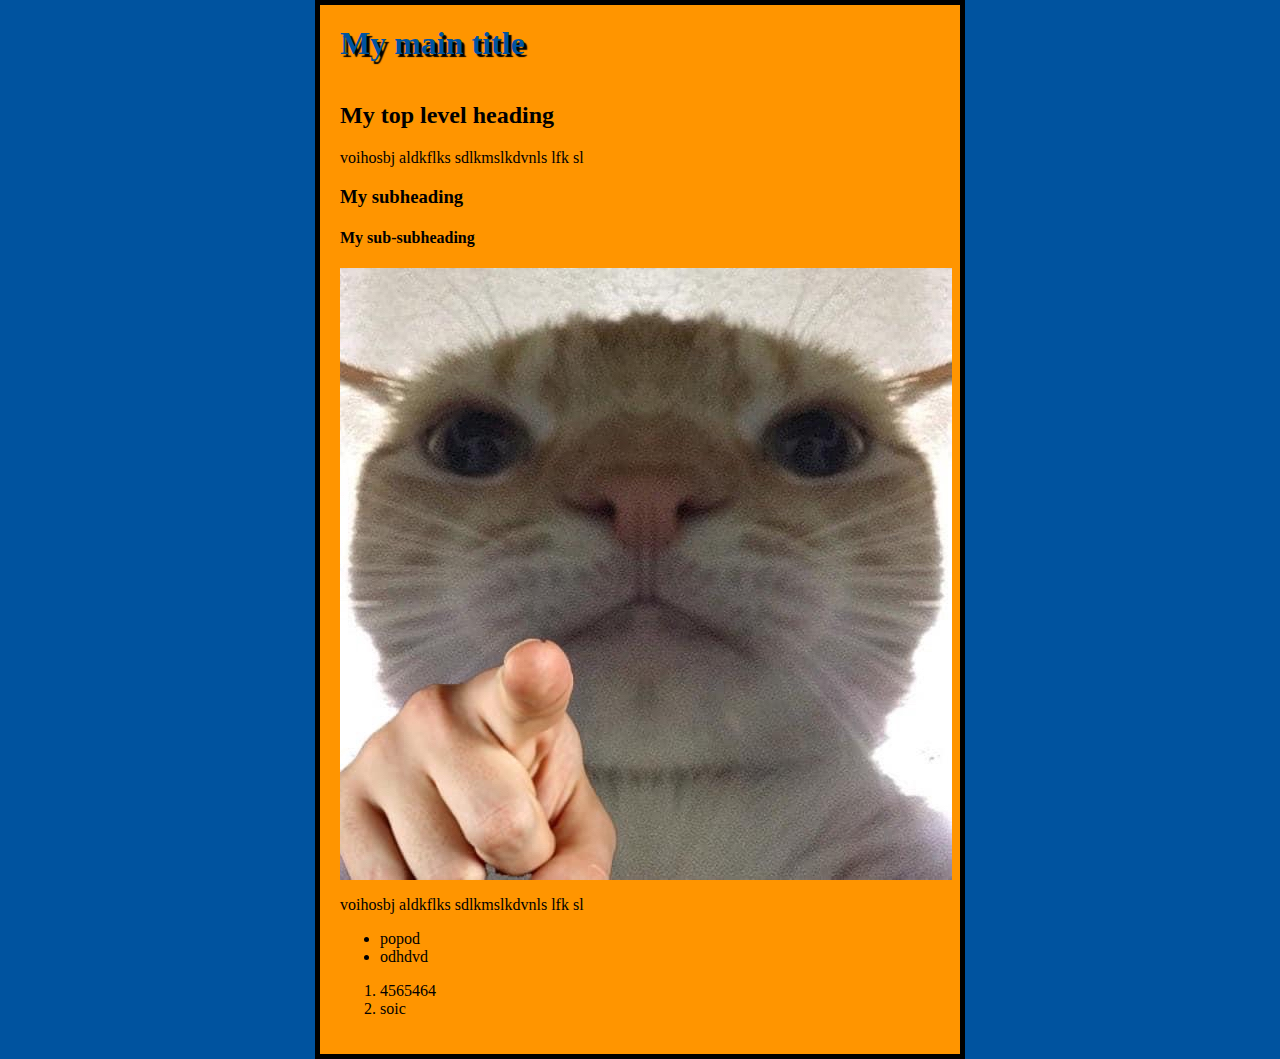
==== index.html @ 90cc64f9 "Initial commit" ====
<!DOCTYPE html>
<html>
  <head>
    <meta charset="utf-8" />
    <title>My test page</title>
    <link href="styles/style.css" rel="stylesheet" type="text/css" />
  </head>
  <body>
    <h1>My main title </h1>
    <h2>My top level heading</h2>
    <p>voihosbj aldkflks sdlkmslkdvnls lfk sl</p>
    <h3>My subheading</h3>
    <h4>My sub-subheading</h4>
    <img src="images/fig1.jpg" alt="My test image" />
    <p>voihosbj aldkflks sdlkmslkdvnls lfk sl</p>


    <ul>
        <li> popod</li>
        <li> odhdvd </li>
    </ul>

    <ol> 
        <li> 4565464</li>
        <li> soic   </li>
    </ol>
  </body>
</html>
---- styles/style.css ----
html {
    background-color: #00539f;
  }

body {
    width: 600px;
    margin: 0 auto;
    background-color: #ff9500;
    padding: 0 20px 20px 20px;
    border: 5px solid black;
  }

h1 {
    margin: 0;
    padding: 20px 0;
    color: #00539f;
    text-shadow: 3px 3px 1px black;
  }

img {
    display: block;
    margin: 0 auto;
  }
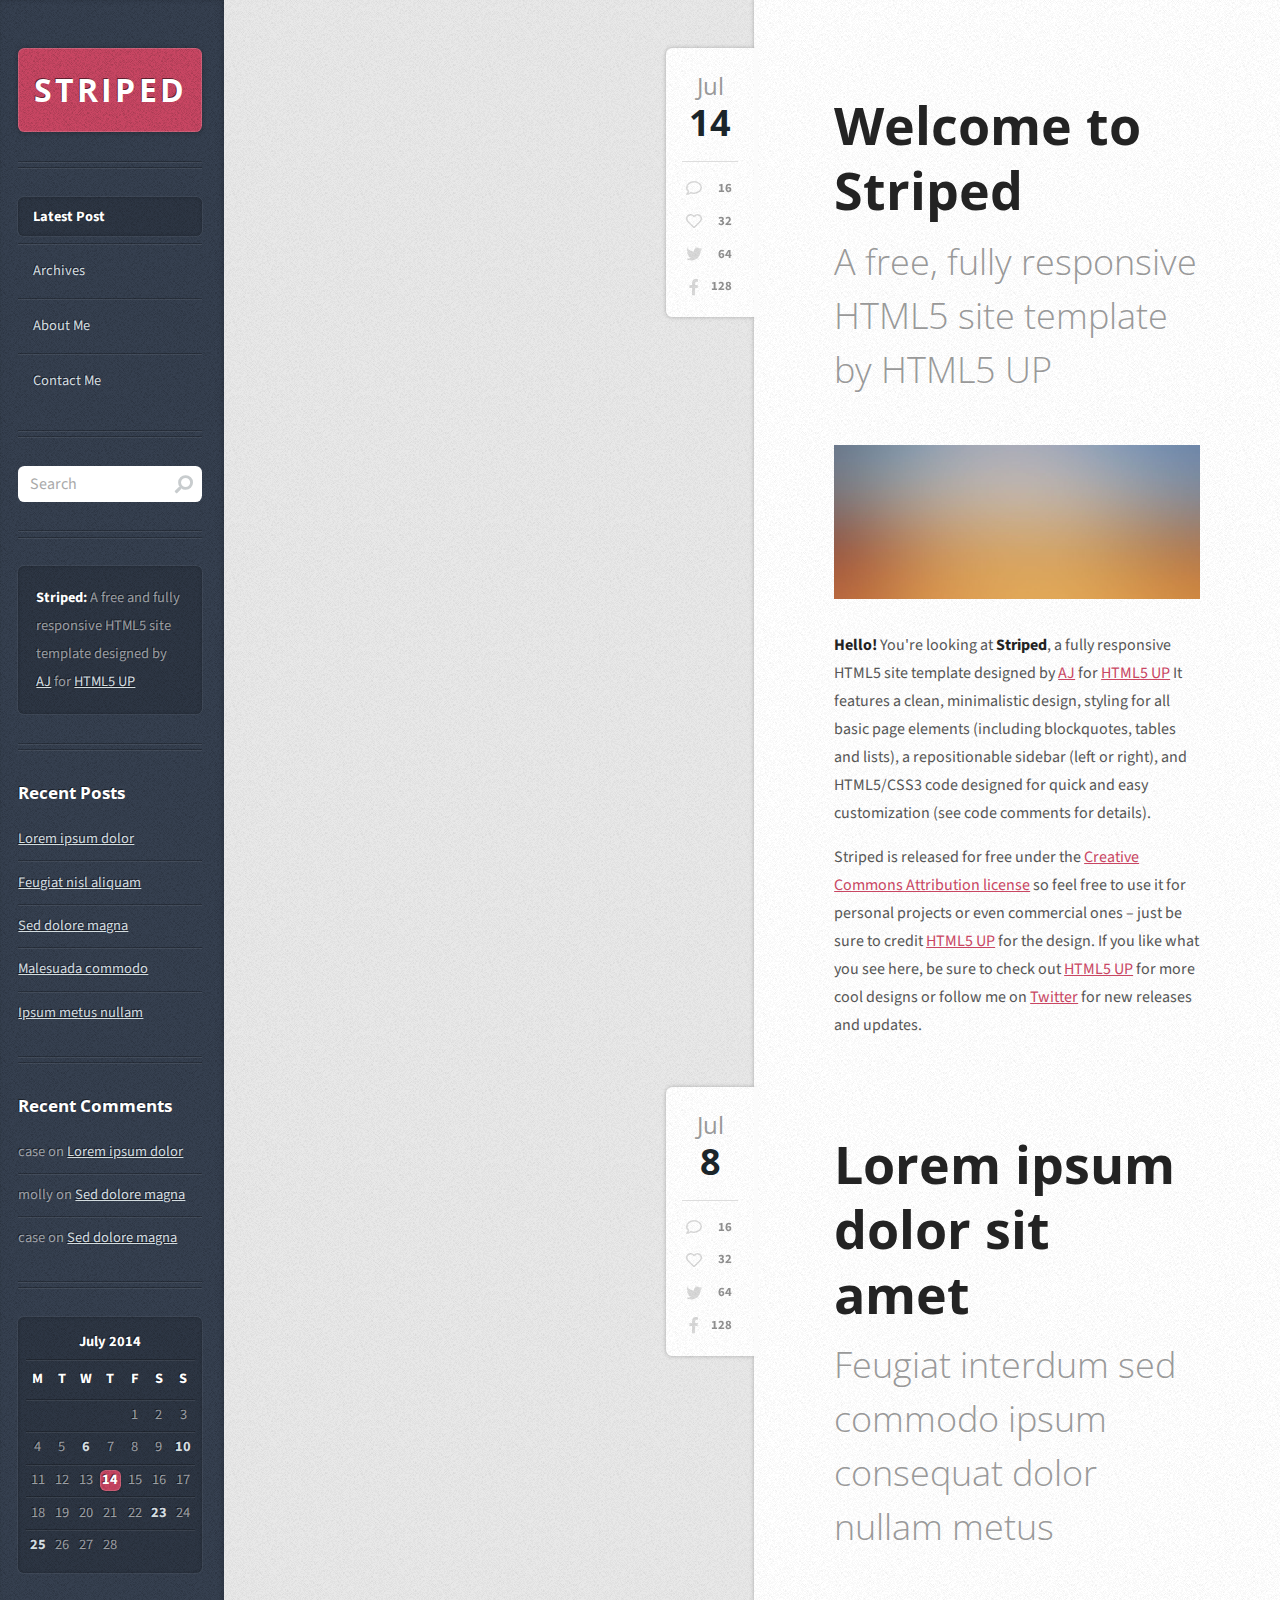
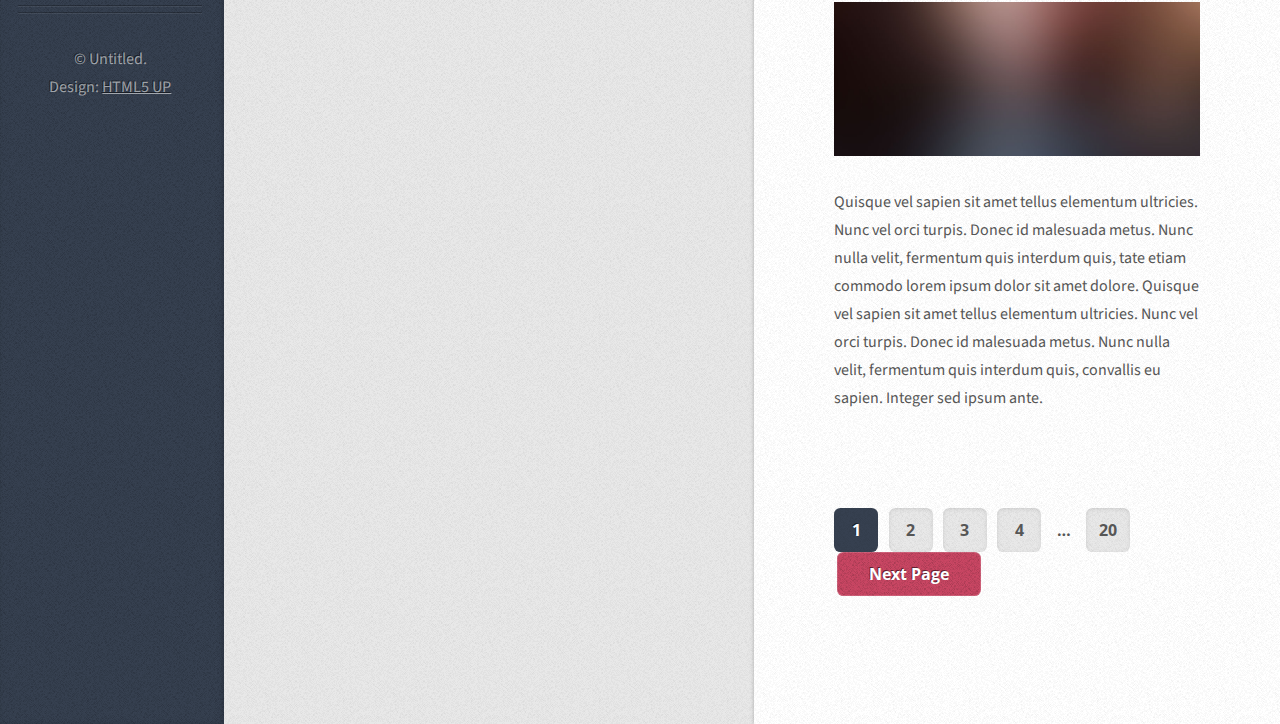
==== commit 58302f42: "123" ====
--- a/index.html
+++ b/index.html
@@ -1,28 +1,249 @@
-<!DOCTYPE html>
+<!DOCTYPE HTML>
+<!--
+	Striped by HTML5 UP
+	html5up.net | @ajlkn
+	Free for personal and commercial use under the CCA 3.0 license (html5up.net/license)
+-->
 <html>
-  <head>
-    <meta charset="utf-8" />
-    <title>My test page</title>
-    <link href="styles/style.css" rel="stylesheet" type="text/css" />
-  </head>
-  <body>
-    <h1>My main title </h1>
-    <h2>My top level heading</h2>
-    <p>voihosbj aldkflks sdlkmslkdvnls lfk sl</p>
-    <h3>My subheading</h3>
-    <h4>My sub-subheading</h4>
-    <img src="images/fig1.jpg" alt="My test image" />
-    <p>voihosbj aldkflks sdlkmslkdvnls lfk sl</p>
-
-
-    <ul>
-        <li> popod</li>
-        <li> odhdvd </li>
-    </ul>
-
-    <ol> 
-        <li> 4565464</li>
-        <li> soic   </li>
-    </ol>
-  </body>
+	<head>
+		<title>Striped by HTML5 UP</title>
+		<meta charset="utf-8" />
+		<meta name="viewport" content="width=device-width, initial-scale=1, user-scalable=no" />
+		<link rel="stylesheet" href="assets/css/main.css" />
+	</head>
+	<body class="is-preload">
+	<iframe
+	src="https://www.chatbase.co/chatbot-iframe/ddWX5E1B7Bw3BCQVhC5U-"
+	width="100%"
+	style="height: 100%; min-height: 700px"
+	frameborder="0"
+	></iframe>
+
+
+
+		<!-- Content -->
+			<div id="content">
+				<div class="inner">
+
+					<!-- Post -->
+						<article class="box post post-excerpt">
+							<header>
+								<!--
+									Note: Titles and subtitles will wrap automatically when necessary, so don't worry
+									if they get too long. You can also remove the <p> entirely if you don't
+									need a subtitle.
+								-->
+								<h2><a href="#">Welcome to Striped</a></h2>
+								<p>A free, fully responsive HTML5 site template by HTML5 UP</p>
+							</header>
+							<div class="info">
+								<!--
+									Note: The date should be formatted exactly as it's shown below. In particular, the
+									"least significant" characters of the month should be encapsulated in a <span>
+									element to denote what gets dropped in 1200px mode (eg. the "uary" in "January").
+									Oh, and if you don't need a date for a particular page or post you can simply delete
+									the entire "date" element.
+
+								-->
+								<span class="date"><span class="month">Jul<span>y</span></span> <span class="day">14</span><span class="year">, 2014</span></span>
+								<!--
+									Note: You can change the number of list items in "stats" to whatever you want.
+								-->
+								<ul class="stats">
+									<li><a href="#" class="icon fa-comment">16</a></li>
+									<li><a href="#" class="icon fa-heart">32</a></li>
+									<li><a href="#" class="icon brands fa-twitter">64</a></li>
+									<li><a href="#" class="icon brands fa-facebook-f">128</a></li>
+								</ul>
+							</div>
+							<a href="#" class="image featured"><img src="images/pic01.jpg" alt="" /></a>
+							<p>
+								<strong>Hello!</strong> You're looking at <strong>Striped</strong>, a fully responsive HTML5 site template designed by <a href="http://twitter.com/ajlkn">AJ</a>
+								for <a href="http://html5up.net">HTML5 UP</a> It features a clean, minimalistic design, styling for all basic page elements (including blockquotes, tables and lists), a
+								repositionable sidebar (left or right), and HTML5/CSS3 code designed for quick and easy customization (see code comments for details).
+							</p>
+							<p>
+								Striped is released for free under the <a href="http://html5up.net/license">Creative Commons Attribution license</a> so feel free to use it for personal projects
+								or even commercial ones &ndash; just be sure to credit <a href="http://html5up.net">HTML5 UP</a> for the design. If you like what you see here, be sure to check out
+								<a href="http://html5up.net">HTML5 UP</a> for more cool designs or follow me on <a href="http://twitter.com/ajlkn">Twitter</a> for new releases and updates.
+							</p>
+						</article>
+
+					<!-- Post -->
+						<article class="box post post-excerpt">
+							<header>
+								<h2><a href="#">Lorem ipsum dolor sit amet</a></h2>
+								<p>Feugiat interdum sed commodo ipsum consequat dolor nullam metus</p>
+							</header>
+							<div class="info">
+								<span class="date"><span class="month">Jul<span>y</span></span> <span class="day">8</span><span class="year">, 2014</span></span>
+								<ul class="stats">
+									<li><a href="#" class="icon fa-comment">16</a></li>
+									<li><a href="#" class="icon fa-heart">32</a></li>
+									<li><a href="#" class="icon brands fa-twitter">64</a></li>
+									<li><a href="#" class="icon brands fa-facebook-f">128</a></li>
+								</ul>
+							</div>
+							<a href="#" class="image featured"><img src="images/pic02.jpg" alt="" /></a>
+							<p>
+								Quisque vel sapien sit amet tellus elementum ultricies. Nunc vel orci turpis. Donec id malesuada metus.
+								Nunc nulla velit, fermentum quis interdum quis, tate etiam commodo lorem ipsum dolor sit amet dolore.
+								Quisque vel sapien sit amet tellus elementum ultricies. Nunc vel orci turpis. Donec id malesuada metus.
+								Nunc nulla velit, fermentum quis interdum quis, convallis eu sapien. Integer sed ipsum ante.
+							</p>
+						</article>
+
+					<!-- Pagination -->
+						<div class="pagination">
+							<!--<a href="#" class="button previous">Previous Page</a>-->
+							<div class="pages">
+								<a href="#" class="active">1</a>
+								<a href="#">2</a>
+								<a href="#">3</a>
+								<a href="#">4</a>
+								<span>&hellip;</span>
+								<a href="#">20</a>
+							</div>
+							<a href="#" class="button next">Next Page</a>
+						</div>
+
+				</div>
+			</div>
+
+		<!-- Sidebar -->
+			<div id="sidebar">
+
+				<!-- Logo -->
+					<h1 id="logo"><a href="#">STRIPED</a></h1>
+
+				<!-- Nav -->
+					<nav id="nav">
+						<ul>
+							<li class="current"><a href="#">Latest Post</a></li>
+							<li><a href="#">Archives</a></li>
+							<li><a href="#">About Me</a></li>
+							<li><a href="#">Contact Me</a></li>
+						</ul>
+					</nav>
+
+				<!-- Search -->
+					<section class="box search">
+						<form method="post" action="#">
+							<input type="text" class="text" name="search" placeholder="Search" />
+						</form>
+					</section>
+
+				<!-- Text -->
+					<section class="box text-style1">
+						<div class="inner">
+							<p>
+								<strong>Striped:</strong> A free and fully responsive HTML5 site
+								template designed by <a href="http://twitter.com/ajlkn">AJ</a> for <a href="http://html5up.net/">HTML5 UP</a>
+							</p>
+						</div>
+					</section>
+
+				<!-- Recent Posts -->
+					<section class="box recent-posts">
+						<header>
+							<h2>Recent Posts</h2>
+						</header>
+						<ul>
+							<li><a href="#">Lorem ipsum dolor</a></li>
+							<li><a href="#">Feugiat nisl aliquam</a></li>
+							<li><a href="#">Sed dolore magna</a></li>
+							<li><a href="#">Malesuada commodo</a></li>
+							<li><a href="#">Ipsum metus nullam</a></li>
+						</ul>
+					</section>
+
+				<!-- Recent Comments -->
+					<section class="box recent-comments">
+						<header>
+							<h2>Recent Comments</h2>
+						</header>
+						<ul>
+							<li>case on <a href="#">Lorem ipsum dolor</a></li>
+							<li>molly on <a href="#">Sed dolore magna</a></li>
+							<li>case on <a href="#">Sed dolore magna</a></li>
+						</ul>
+					</section>
+
+				<!-- Calendar -->
+					<section class="box calendar">
+						<div class="inner">
+							<table>
+								<caption>July 2014</caption>
+								<thead>
+									<tr>
+										<th scope="col" title="Monday">M</th>
+										<th scope="col" title="Tuesday">T</th>
+										<th scope="col" title="Wednesday">W</th>
+										<th scope="col" title="Thursday">T</th>
+										<th scope="col" title="Friday">F</th>
+										<th scope="col" title="Saturday">S</th>
+										<th scope="col" title="Sunday">S</th>
+									</tr>
+								</thead>
+								<tbody>
+									<tr>
+										<td colspan="4" class="pad"><span>&nbsp;</span></td>
+										<td><span>1</span></td>
+										<td><span>2</span></td>
+										<td><span>3</span></td>
+									</tr>
+									<tr>
+										<td><span>4</span></td>
+										<td><span>5</span></td>
+										<td><a href="#">6</a></td>
+										<td><span>7</span></td>
+										<td><span>8</span></td>
+										<td><span>9</span></td>
+										<td><a href="#">10</a></td>
+									</tr>
+									<tr>
+										<td><span>11</span></td>
+										<td><span>12</span></td>
+										<td><span>13</span></td>
+										<td class="today"><a href="#">14</a></td>
+										<td><span>15</span></td>
+										<td><span>16</span></td>
+										<td><span>17</span></td>
+									</tr>
+									<tr>
+										<td><span>18</span></td>
+										<td><span>19</span></td>
+										<td><span>20</span></td>
+										<td><span>21</span></td>
+										<td><span>22</span></td>
+										<td><a href="#">23</a></td>
+										<td><span>24</span></td>
+									</tr>
+									<tr>
+										<td><a href="#">25</a></td>
+										<td><span>26</span></td>
+										<td><span>27</span></td>
+										<td><span>28</span></td>
+										<td class="pad" colspan="3"><span>&nbsp;</span></td>
+									</tr>
+								</tbody>
+							</table>
+						</div>
+					</section>
+
+				<!-- Copyright -->
+					<ul id="copyright">
+						<li>&copy; Untitled.</li><li>Design: <a href="http://html5up.net">HTML5 UP</a></li>
+					</ul>
+
+			</div>
+
+		<!-- Scripts -->
+			<script src="assets/js/jquery.min.js"></script>
+			<script src="assets/js/browser.min.js"></script>
+			<script src="assets/js/breakpoints.min.js"></script>
+			<script src="assets/js/util.js"></script>
+			<script src="assets/js/main.js"></script>
+
+	</body>
 </html>--- a/assets/css/main.css
+++ b/assets/css/main.css
@@ -0,0 +1,3011 @@
+@import url("fontawesome-all.min.css");
+@import url("https://fonts.googleapis.com/css?family=Source+Sans+Pro:400,400italic,700|Open+Sans+Condensed:300,700");
+
+/*
+	Striped by HTML5 UP
+	html5up.net | @ajlkn
+	Free for personal and commercial use under the CCA 3.0 license (html5up.net/license)
+*/
+
+html, body, div, span, applet, object,
+iframe, h1, h2, h3, h4, h5, h6, p, blockquote,
+pre, a, abbr, acronym, address, big, cite,
+code, del, dfn, em, img, ins, kbd, q, s, samp,
+small, strike, strong, sub, sup, tt, var, b,
+u, i, center, dl, dt, dd, ol, ul, li, fieldset,
+form, label, legend, table, caption, tbody,
+tfoot, thead, tr, th, td, article, aside,
+canvas, details, embed, figure, figcaption,
+footer, header, hgroup, menu, nav, output, ruby,
+section, summary, time, mark, audio, video {
+	margin: 0;
+	padding: 0;
+	border: 0;
+	font-size: 100%;
+	font: inherit;
+	vertical-align: baseline;}
+
+article, aside, details, figcaption, figure,
+footer, header, hgroup, menu, nav, section {
+	display: block;}
+
+body {
+	line-height: 1;
+}
+
+ol, ul {
+	list-style: none;
+}
+
+blockquote, q {
+	quotes: none;
+}
+
+	blockquote:before, blockquote:after, q:before, q:after {
+		content: '';
+		content: none;
+	}
+
+table {
+	border-collapse: collapse;
+	border-spacing: 0;
+}
+
+body {
+	-webkit-text-size-adjust: none;
+}
+
+mark {
+	background-color: transparent;
+	color: inherit;
+}
+
+input::-moz-focus-inner {
+	border: 0;
+	padding: 0;
+}
+
+input, select, textarea {
+	-moz-appearance: none;
+	-webkit-appearance: none;
+	-ms-appearance: none;
+	appearance: none;
+}
+
+/* Basic */
+
+	html {
+		box-sizing: border-box;
+	}
+
+	*, *:before, *:after {
+		box-sizing: inherit;
+	}
+
+	body {
+		background-color: #e8e8e8;
+		background-image: url("images/bg02.png");
+		display: -moz-flex;
+		display: -webkit-flex;
+		display: -ms-flex;
+		display: flex;
+	}
+
+		body.is-preload *, body.is-preload *:before, body.is-preload *:after {
+			-moz-animation: none !important;
+			-webkit-animation: none !important;
+			-ms-animation: none !important;
+			animation: none !important;
+			-moz-transition: none !important;
+			-webkit-transition: none !important;
+			-ms-transition: none !important;
+			transition: none !important;
+		}
+
+	body, input, textarea, select {
+		font-family: 'Source Sans Pro', sans-serif;
+		font-weight: 400;
+		color: #565656;
+	}
+
+	a {
+		color: #c94663;
+	}
+
+	strong, b {
+		font-weight: 700;
+		color: #232323;
+	}
+
+	h2, h3, h4, h5, h6 {
+		font-family: 'Open Sans Condensed', sans-serif;
+		font-weight: 700;
+		color: #232323;
+	}
+
+	h2 a, h4 a, h5 a, h6 a {
+		text-decoration: none;
+		color: inherit;
+	}
+
+	blockquote {
+		border-left: solid 5px #ddd;
+		padding: 1em 0 1em 2em;
+		font-style: italic;
+	}
+
+	em, i {
+		font-style: italic;
+	}
+
+	hr {
+		border: 0;
+		border-top: solid 1px #ddd;
+		padding: 1.5em 0 0 0;
+		margin: 1.75em 0 0 0;
+	}
+
+	sub {
+		position: relative;
+		top: 0.5em;
+		font-size: 0.8em;
+	}
+
+	sup {
+		position: relative;
+		top: -0.5em;
+		font-size: 0.8em;
+	}
+
+	br.clear {
+		clear: both;
+	}
+
+	p, ul, ol, dl {
+		margin-bottom: 1em;
+	}
+
+/* Row */
+
+	.row {
+		display: flex;
+		flex-wrap: wrap;
+		box-sizing: border-box;
+		align-items: stretch;
+	}
+
+		.row > * {
+			box-sizing: border-box;
+		}
+
+		.row.gtr-uniform > * > :last-child {
+			margin-bottom: 0;
+		}
+
+		.row.aln-left {
+			justify-content: flex-start;
+		}
+
+		.row.aln-center {
+			justify-content: center;
+		}
+
+		.row.aln-right {
+			justify-content: flex-end;
+		}
+
+		.row.aln-top {
+			align-items: flex-start;
+		}
+
+		.row.aln-middle {
+			align-items: center;
+		}
+
+		.row.aln-bottom {
+			align-items: flex-end;
+		}
+
+		.row > .imp {
+			order: -1;
+		}
+
+		.row > .col-1 {
+			width: 8.33333%;
+		}
+
+		.row > .off-1 {
+			margin-left: 8.33333%;
+		}
+
+		.row > .col-2 {
+			width: 16.66667%;
+		}
+
+		.row > .off-2 {
+			margin-left: 16.66667%;
+		}
+
+		.row > .col-3 {
+			width: 25%;
+		}
+
+		.row > .off-3 {
+			margin-left: 25%;
+		}
+
+		.row > .col-4 {
+			width: 33.33333%;
+		}
+
+		.row > .off-4 {
+			margin-left: 33.33333%;
+		}
+
+		.row > .col-5 {
+			width: 41.66667%;
+		}
+
+		.row > .off-5 {
+			margin-left: 41.66667%;
+		}
+
+		.row > .col-6 {
+			width: 50%;
+		}
+
+		.row > .off-6 {
+			margin-left: 50%;
+		}
+
+		.row > .col-7 {
+			width: 58.33333%;
+		}
+
+		.row > .off-7 {
+			margin-left: 58.33333%;
+		}
+
+		.row > .col-8 {
+			width: 66.66667%;
+		}
+
+		.row > .off-8 {
+			margin-left: 66.66667%;
+		}
+
+		.row > .col-9 {
+			width: 75%;
+		}
+
+		.row > .off-9 {
+			margin-left: 75%;
+		}
+
+		.row > .col-10 {
+			width: 83.33333%;
+		}
+
+		.row > .off-10 {
+			margin-left: 83.33333%;
+		}
+
+		.row > .col-11 {
+			width: 91.66667%;
+		}
+
+		.row > .off-11 {
+			margin-left: 91.66667%;
+		}
+
+		.row > .col-12 {
+			width: 100%;
+		}
+
+		.row > .off-12 {
+			margin-left: 100%;
+		}
+
+		.row.gtr-0 {
+			margin-top: 0px;
+			margin-left: 0px;
+		}
+
+			.row.gtr-0 > * {
+				padding: 0px 0 0 0px;
+			}
+
+			.row.gtr-0.gtr-uniform {
+				margin-top: 0px;
+			}
+
+				.row.gtr-0.gtr-uniform > * {
+					padding-top: 0px;
+				}
+
+		.row.gtr-25 {
+			margin-top: -12.5px;
+			margin-left: -12.5px;
+		}
+
+			.row.gtr-25 > * {
+				padding: 12.5px 0 0 12.5px;
+			}
+
+			.row.gtr-25.gtr-uniform {
+				margin-top: -12.5px;
+			}
+
+				.row.gtr-25.gtr-uniform > * {
+					padding-top: 12.5px;
+				}
+
+		.row.gtr-50 {
+			margin-top: -25px;
+			margin-left: -25px;
+		}
+
+			.row.gtr-50 > * {
+				padding: 25px 0 0 25px;
+			}
+
+			.row.gtr-50.gtr-uniform {
+				margin-top: -25px;
+			}
+
+				.row.gtr-50.gtr-uniform > * {
+					padding-top: 25px;
+				}
+
+		.row {
+			margin-top: -50px;
+			margin-left: -50px;
+		}
+
+			.row > * {
+				padding: 50px 0 0 50px;
+			}
+
+			.row.gtr-uniform {
+				margin-top: -50px;
+			}
+
+				.row.gtr-uniform > * {
+					padding-top: 50px;
+				}
+
+		.row.gtr-150 {
+			margin-top: -75px;
+			margin-left: -75px;
+		}
+
+			.row.gtr-150 > * {
+				padding: 75px 0 0 75px;
+			}
+
+			.row.gtr-150.gtr-uniform {
+				margin-top: -75px;
+			}
+
+				.row.gtr-150.gtr-uniform > * {
+					padding-top: 75px;
+				}
+
+		.row.gtr-200 {
+			margin-top: -100px;
+			margin-left: -100px;
+		}
+
+			.row.gtr-200 > * {
+				padding: 100px 0 0 100px;
+			}
+
+			.row.gtr-200.gtr-uniform {
+				margin-top: -100px;
+			}
+
+				.row.gtr-200.gtr-uniform > * {
+					padding-top: 100px;
+				}
+
+		@media screen and (min-width: 737px) {
+
+			.row {
+				display: flex;
+				flex-wrap: wrap;
+				box-sizing: border-box;
+				align-items: stretch;
+			}
+
+				.row > * {
+					box-sizing: border-box;
+				}
+
+				.row.gtr-uniform > * > :last-child {
+					margin-bottom: 0;
+				}
+
+				.row.aln-left {
+					justify-content: flex-start;
+				}
+
+				.row.aln-center {
+					justify-content: center;
+				}
+
+				.row.aln-right {
+					justify-content: flex-end;
+				}
+
+				.row.aln-top {
+					align-items: flex-start;
+				}
+
+				.row.aln-middle {
+					align-items: center;
+				}
+
+				.row.aln-bottom {
+					align-items: flex-end;
+				}
+
+				.row > .imp-desktop {
+					order: -1;
+				}
+
+				.row > .col-1-desktop {
+					width: 8.33333%;
+				}
+
+				.row > .off-1-desktop {
+					margin-left: 8.33333%;
+				}
+
+				.row > .col-2-desktop {
+					width: 16.66667%;
+				}
+
+				.row > .off-2-desktop {
+					margin-left: 16.66667%;
+				}
+
+				.row > .col-3-desktop {
+					width: 25%;
+				}
+
+				.row > .off-3-desktop {
+					margin-left: 25%;
+				}
+
+				.row > .col-4-desktop {
+					width: 33.33333%;
+				}
+
+				.row > .off-4-desktop {
+					margin-left: 33.33333%;
+				}
+
+				.row > .col-5-desktop {
+					width: 41.66667%;
+				}
+
+				.row > .off-5-desktop {
+					margin-left: 41.66667%;
+				}
+
+				.row > .col-6-desktop {
+					width: 50%;
+				}
+
+				.row > .off-6-desktop {
+					margin-left: 50%;
+				}
+
+				.row > .col-7-desktop {
+					width: 58.33333%;
+				}
+
+				.row > .off-7-desktop {
+					margin-left: 58.33333%;
+				}
+
+				.row > .col-8-desktop {
+					width: 66.66667%;
+				}
+
+				.row > .off-8-desktop {
+					margin-left: 66.66667%;
+				}
+
+				.row > .col-9-desktop {
+					width: 75%;
+				}
+
+				.row > .off-9-desktop {
+					margin-left: 75%;
+				}
+
+				.row > .col-10-desktop {
+					width: 83.33333%;
+				}
+
+				.row > .off-10-desktop {
+					margin-left: 83.33333%;
+				}
+
+				.row > .col-11-desktop {
+					width: 91.66667%;
+				}
+
+				.row > .off-11-desktop {
+					margin-left: 91.66667%;
+				}
+
+				.row > .col-12-desktop {
+					width: 100%;
+				}
+
+				.row > .off-12-desktop {
+					margin-left: 100%;
+				}
+
+				.row.gtr-0 {
+					margin-top: 0px;
+					margin-left: 0px;
+				}
+
+					.row.gtr-0 > * {
+						padding: 0px 0 0 0px;
+					}
+
+					.row.gtr-0.gtr-uniform {
+						margin-top: 0px;
+					}
+
+						.row.gtr-0.gtr-uniform > * {
+							padding-top: 0px;
+						}
+
+				.row.gtr-25 {
+					margin-top: -12.5px;
+					margin-left: -12.5px;
+				}
+
+					.row.gtr-25 > * {
+						padding: 12.5px 0 0 12.5px;
+					}
+
+					.row.gtr-25.gtr-uniform {
+						margin-top: -12.5px;
+					}
+
+						.row.gtr-25.gtr-uniform > * {
+							padding-top: 12.5px;
+						}
+
+				.row.gtr-50 {
+					margin-top: -25px;
+					margin-left: -25px;
+				}
+
+					.row.gtr-50 > * {
+						padding: 25px 0 0 25px;
+					}
+
+					.row.gtr-50.gtr-uniform {
+						margin-top: -25px;
+					}
+
+						.row.gtr-50.gtr-uniform > * {
+							padding-top: 25px;
+						}
+
+				.row {
+					margin-top: -50px;
+					margin-left: -50px;
+				}
+
+					.row > * {
+						padding: 50px 0 0 50px;
+					}
+
+					.row.gtr-uniform {
+						margin-top: -50px;
+					}
+
+						.row.gtr-uniform > * {
+							padding-top: 50px;
+						}
+
+				.row.gtr-150 {
+					margin-top: -75px;
+					margin-left: -75px;
+				}
+
+					.row.gtr-150 > * {
+						padding: 75px 0 0 75px;
+					}
+
+					.row.gtr-150.gtr-uniform {
+						margin-top: -75px;
+					}
+
+						.row.gtr-150.gtr-uniform > * {
+							padding-top: 75px;
+						}
+
+				.row.gtr-200 {
+					margin-top: -100px;
+					margin-left: -100px;
+				}
+
+					.row.gtr-200 > * {
+						padding: 100px 0 0 100px;
+					}
+
+					.row.gtr-200.gtr-uniform {
+						margin-top: -100px;
+					}
+
+						.row.gtr-200.gtr-uniform > * {
+							padding-top: 100px;
+						}
+
+		}
+
+		@media screen and (min-width: 1201px) {
+
+			.row {
+				display: flex;
+				flex-wrap: wrap;
+				box-sizing: border-box;
+				align-items: stretch;
+			}
+
+				.row > * {
+					box-sizing: border-box;
+				}
+
+				.row.gtr-uniform > * > :last-child {
+					margin-bottom: 0;
+				}
+
+				.row.aln-left {
+					justify-content: flex-start;
+				}
+
+				.row.aln-center {
+					justify-content: center;
+				}
+
+				.row.aln-right {
+					justify-content: flex-end;
+				}
+
+				.row.aln-top {
+					align-items: flex-start;
+				}
+
+				.row.aln-middle {
+					align-items: center;
+				}
+
+				.row.aln-bottom {
+					align-items: flex-end;
+				}
+
+				.row > .imp-wide {
+					order: -1;
+				}
+
+				.row > .col-1-wide {
+					width: 8.33333%;
+				}
+
+				.row > .off-1-wide {
+					margin-left: 8.33333%;
+				}
+
+				.row > .col-2-wide {
+					width: 16.66667%;
+				}
+
+				.row > .off-2-wide {
+					margin-left: 16.66667%;
+				}
+
+				.row > .col-3-wide {
+					width: 25%;
+				}
+
+				.row > .off-3-wide {
+					margin-left: 25%;
+				}
+
+				.row > .col-4-wide {
+					width: 33.33333%;
+				}
+
+				.row > .off-4-wide {
+					margin-left: 33.33333%;
+				}
+
+				.row > .col-5-wide {
+					width: 41.66667%;
+				}
+
+				.row > .off-5-wide {
+					margin-left: 41.66667%;
+				}
+
+				.row > .col-6-wide {
+					width: 50%;
+				}
+
+				.row > .off-6-wide {
+					margin-left: 50%;
+				}
+
+				.row > .col-7-wide {
+					width: 58.33333%;
+				}
+
+				.row > .off-7-wide {
+					margin-left: 58.33333%;
+				}
+
+				.row > .col-8-wide {
+					width: 66.66667%;
+				}
+
+				.row > .off-8-wide {
+					margin-left: 66.66667%;
+				}
+
+				.row > .col-9-wide {
+					width: 75%;
+				}
+
+				.row > .off-9-wide {
+					margin-left: 75%;
+				}
+
+				.row > .col-10-wide {
+					width: 83.33333%;
+				}
+
+				.row > .off-10-wide {
+					margin-left: 83.33333%;
+				}
+
+				.row > .col-11-wide {
+					width: 91.66667%;
+				}
+
+				.row > .off-11-wide {
+					margin-left: 91.66667%;
+				}
+
+				.row > .col-12-wide {
+					width: 100%;
+				}
+
+				.row > .off-12-wide {
+					margin-left: 100%;
+				}
+
+				.row.gtr-0 {
+					margin-top: 0px;
+					margin-left: 0px;
+				}
+
+					.row.gtr-0 > * {
+						padding: 0px 0 0 0px;
+					}
+
+					.row.gtr-0.gtr-uniform {
+						margin-top: 0px;
+					}
+
+						.row.gtr-0.gtr-uniform > * {
+							padding-top: 0px;
+						}
+
+				.row.gtr-25 {
+					margin-top: -12.5px;
+					margin-left: -12.5px;
+				}
+
+					.row.gtr-25 > * {
+						padding: 12.5px 0 0 12.5px;
+					}
+
+					.row.gtr-25.gtr-uniform {
+						margin-top: -12.5px;
+					}
+
+						.row.gtr-25.gtr-uniform > * {
+							padding-top: 12.5px;
+						}
+
+				.row.gtr-50 {
+					margin-top: -25px;
+					margin-left: -25px;
+				}
+
+					.row.gtr-50 > * {
+						padding: 25px 0 0 25px;
+					}
+
+					.row.gtr-50.gtr-uniform {
+						margin-top: -25px;
+					}
+
+						.row.gtr-50.gtr-uniform > * {
+							padding-top: 25px;
+						}
+
+				.row {
+					margin-top: -50px;
+					margin-left: -50px;
+				}
+
+					.row > * {
+						padding: 50px 0 0 50px;
+					}
+
+					.row.gtr-uniform {
+						margin-top: -50px;
+					}
+
+						.row.gtr-uniform > * {
+							padding-top: 50px;
+						}
+
+				.row.gtr-150 {
+					margin-top: -75px;
+					margin-left: -75px;
+				}
+
+					.row.gtr-150 > * {
+						padding: 75px 0 0 75px;
+					}
+
+					.row.gtr-150.gtr-uniform {
+						margin-top: -75px;
+					}
+
+						.row.gtr-150.gtr-uniform > * {
+							padding-top: 75px;
+						}
+
+				.row.gtr-200 {
+					margin-top: -100px;
+					margin-left: -100px;
+				}
+
+					.row.gtr-200 > * {
+						padding: 100px 0 0 100px;
+					}
+
+					.row.gtr-200.gtr-uniform {
+						margin-top: -100px;
+					}
+
+						.row.gtr-200.gtr-uniform > * {
+							padding-top: 100px;
+						}
+
+		}
+
+		@media screen and (min-width: 737px) and (max-width: 1200px) {
+
+			.row {
+				display: flex;
+				flex-wrap: wrap;
+				box-sizing: border-box;
+				align-items: stretch;
+			}
+
+				.row > * {
+					box-sizing: border-box;
+				}
+
+				.row.gtr-uniform > * > :last-child {
+					margin-bottom: 0;
+				}
+
+				.row.aln-left {
+					justify-content: flex-start;
+				}
+
+				.row.aln-center {
+					justify-content: center;
+				}
+
+				.row.aln-right {
+					justify-content: flex-end;
+				}
+
+				.row.aln-top {
+					align-items: flex-start;
+				}
+
+				.row.aln-middle {
+					align-items: center;
+				}
+
+				.row.aln-bottom {
+					align-items: flex-end;
+				}
+
+				.row > .imp-narrow {
+					order: -1;
+				}
+
+				.row > .col-1-narrow {
+					width: 8.33333%;
+				}
+
+				.row > .off-1-narrow {
+					margin-left: 8.33333%;
+				}
+
+				.row > .col-2-narrow {
+					width: 16.66667%;
+				}
+
+				.row > .off-2-narrow {
+					margin-left: 16.66667%;
+				}
+
+				.row > .col-3-narrow {
+					width: 25%;
+				}
+
+				.row > .off-3-narrow {
+					margin-left: 25%;
+				}
+
+				.row > .col-4-narrow {
+					width: 33.33333%;
+				}
+
+				.row > .off-4-narrow {
+					margin-left: 33.33333%;
+				}
+
+				.row > .col-5-narrow {
+					width: 41.66667%;
+				}
+
+				.row > .off-5-narrow {
+					margin-left: 41.66667%;
+				}
+
+				.row > .col-6-narrow {
+					width: 50%;
+				}
+
+				.row > .off-6-narrow {
+					margin-left: 50%;
+				}
+
+				.row > .col-7-narrow {
+					width: 58.33333%;
+				}
+
+				.row > .off-7-narrow {
+					margin-left: 58.33333%;
+				}
+
+				.row > .col-8-narrow {
+					width: 66.66667%;
+				}
+
+				.row > .off-8-narrow {
+					margin-left: 66.66667%;
+				}
+
+				.row > .col-9-narrow {
+					width: 75%;
+				}
+
+				.row > .off-9-narrow {
+					margin-left: 75%;
+				}
+
+				.row > .col-10-narrow {
+					width: 83.33333%;
+				}
+
+				.row > .off-10-narrow {
+					margin-left: 83.33333%;
+				}
+
+				.row > .col-11-narrow {
+					width: 91.66667%;
+				}
+
+				.row > .off-11-narrow {
+					margin-left: 91.66667%;
+				}
+
+				.row > .col-12-narrow {
+					width: 100%;
+				}
+
+				.row > .off-12-narrow {
+					margin-left: 100%;
+				}
+
+				.row.gtr-0 {
+					margin-top: 0px;
+					margin-left: 0px;
+				}
+
+					.row.gtr-0 > * {
+						padding: 0px 0 0 0px;
+					}
+
+					.row.gtr-0.gtr-uniform {
+						margin-top: 0px;
+					}
+
+						.row.gtr-0.gtr-uniform > * {
+							padding-top: 0px;
+						}
+
+				.row.gtr-25 {
+					margin-top: -12.5px;
+					margin-left: -12.5px;
+				}
+
+					.row.gtr-25 > * {
+						padding: 12.5px 0 0 12.5px;
+					}
+
+					.row.gtr-25.gtr-uniform {
+						margin-top: -12.5px;
+					}
+
+						.row.gtr-25.gtr-uniform > * {
+							padding-top: 12.5px;
+						}
+
+				.row.gtr-50 {
+					margin-top: -25px;
+					margin-left: -25px;
+				}
+
+					.row.gtr-50 > * {
+						padding: 25px 0 0 25px;
+					}
+
+					.row.gtr-50.gtr-uniform {
+						margin-top: -25px;
+					}
+
+						.row.gtr-50.gtr-uniform > * {
+							padding-top: 25px;
+						}
+
+				.row {
+					margin-top: -50px;
+					margin-left: -50px;
+				}
+
+					.row > * {
+						padding: 50px 0 0 50px;
+					}
+
+					.row.gtr-uniform {
+						margin-top: -50px;
+					}
+
+						.row.gtr-uniform > * {
+							padding-top: 50px;
+						}
+
+				.row.gtr-150 {
+					margin-top: -75px;
+					margin-left: -75px;
+				}
+
+					.row.gtr-150 > * {
+						padding: 75px 0 0 75px;
+					}
+
+					.row.gtr-150.gtr-uniform {
+						margin-top: -75px;
+					}
+
+						.row.gtr-150.gtr-uniform > * {
+							padding-top: 75px;
+						}
+
+				.row.gtr-200 {
+					margin-top: -100px;
+					margin-left: -100px;
+				}
+
+					.row.gtr-200 > * {
+						padding: 100px 0 0 100px;
+					}
+
+					.row.gtr-200.gtr-uniform {
+						margin-top: -100px;
+					}
+
+						.row.gtr-200.gtr-uniform > * {
+							padding-top: 100px;
+						}
+
+		}
+
+		@media screen and (min-width: 737px) and (max-width: 1000px) {
+
+			.row {
+				display: flex;
+				flex-wrap: wrap;
+				box-sizing: border-box;
+				align-items: stretch;
+			}
+
+				.row > * {
+					box-sizing: border-box;
+				}
+
+				.row.gtr-uniform > * > :last-child {
+					margin-bottom: 0;
+				}
+
+				.row.aln-left {
+					justify-content: flex-start;
+				}
+
+				.row.aln-center {
+					justify-content: center;
+				}
+
+				.row.aln-right {
+					justify-content: flex-end;
+				}
+
+				.row.aln-top {
+					align-items: flex-start;
+				}
+
+				.row.aln-middle {
+					align-items: center;
+				}
+
+				.row.aln-bottom {
+					align-items: flex-end;
+				}
+
+				.row > .imp-narrower {
+					order: -1;
+				}
+
+				.row > .col-1-narrower {
+					width: 8.33333%;
+				}
+
+				.row > .off-1-narrower {
+					margin-left: 8.33333%;
+				}
+
+				.row > .col-2-narrower {
+					width: 16.66667%;
+				}
+
+				.row > .off-2-narrower {
+					margin-left: 16.66667%;
+				}
+
+				.row > .col-3-narrower {
+					width: 25%;
+				}
+
+				.row > .off-3-narrower {
+					margin-left: 25%;
+				}
+
+				.row > .col-4-narrower {
+					width: 33.33333%;
+				}
+
+				.row > .off-4-narrower {
+					margin-left: 33.33333%;
+				}
+
+				.row > .col-5-narrower {
+					width: 41.66667%;
+				}
+
+				.row > .off-5-narrower {
+					margin-left: 41.66667%;
+				}
+
+				.row > .col-6-narrower {
+					width: 50%;
+				}
+
+				.row > .off-6-narrower {
+					margin-left: 50%;
+				}
+
+				.row > .col-7-narrower {
+					width: 58.33333%;
+				}
+
+				.row > .off-7-narrower {
+					margin-left: 58.33333%;
+				}
+
+				.row > .col-8-narrower {
+					width: 66.66667%;
+				}
+
+				.row > .off-8-narrower {
+					margin-left: 66.66667%;
+				}
+
+				.row > .col-9-narrower {
+					width: 75%;
+				}
+
+				.row > .off-9-narrower {
+					margin-left: 75%;
+				}
+
+				.row > .col-10-narrower {
+					width: 83.33333%;
+				}
+
+				.row > .off-10-narrower {
+					margin-left: 83.33333%;
+				}
+
+				.row > .col-11-narrower {
+					width: 91.66667%;
+				}
+
+				.row > .off-11-narrower {
+					margin-left: 91.66667%;
+				}
+
+				.row > .col-12-narrower {
+					width: 100%;
+				}
+
+				.row > .off-12-narrower {
+					margin-left: 100%;
+				}
+
+				.row.gtr-0 {
+					margin-top: 0px;
+					margin-left: 0px;
+				}
+
+					.row.gtr-0 > * {
+						padding: 0px 0 0 0px;
+					}
+
+					.row.gtr-0.gtr-uniform {
+						margin-top: 0px;
+					}
+
+						.row.gtr-0.gtr-uniform > * {
+							padding-top: 0px;
+						}
+
+				.row.gtr-25 {
+					margin-top: -12.5px;
+					margin-left: -12.5px;
+				}
+
+					.row.gtr-25 > * {
+						padding: 12.5px 0 0 12.5px;
+					}
+
+					.row.gtr-25.gtr-uniform {
+						margin-top: -12.5px;
+					}
+
+						.row.gtr-25.gtr-uniform > * {
+							padding-top: 12.5px;
+						}
+
+				.row.gtr-50 {
+					margin-top: -25px;
+					margin-left: -25px;
+				}
+
+					.row.gtr-50 > * {
+						padding: 25px 0 0 25px;
+					}
+
+					.row.gtr-50.gtr-uniform {
+						margin-top: -25px;
+					}
+
+						.row.gtr-50.gtr-uniform > * {
+							padding-top: 25px;
+						}
+
+				.row {
+					margin-top: -50px;
+					margin-left: -50px;
+				}
+
+					.row > * {
+						padding: 50px 0 0 50px;
+					}
+
+					.row.gtr-uniform {
+						margin-top: -50px;
+					}
+
+						.row.gtr-uniform > * {
+							padding-top: 50px;
+						}
+
+				.row.gtr-150 {
+					margin-top: -75px;
+					margin-left: -75px;
+				}
+
+					.row.gtr-150 > * {
+						padding: 75px 0 0 75px;
+					}
+
+					.row.gtr-150.gtr-uniform {
+						margin-top: -75px;
+					}
+
+						.row.gtr-150.gtr-uniform > * {
+							padding-top: 75px;
+						}
+
+				.row.gtr-200 {
+					margin-top: -100px;
+					margin-left: -100px;
+				}
+
+					.row.gtr-200 > * {
+						padding: 100px 0 0 100px;
+					}
+
+					.row.gtr-200.gtr-uniform {
+						margin-top: -100px;
+					}
+
+						.row.gtr-200.gtr-uniform > * {
+							padding-top: 100px;
+						}
+
+		}
+
+		@media screen and (max-width: 736px) {
+
+			.row {
+				display: flex;
+				flex-wrap: wrap;
+				box-sizing: border-box;
+				align-items: stretch;
+			}
+
+				.row > * {
+					box-sizing: border-box;
+				}
+
+				.row.gtr-uniform > * > :last-child {
+					margin-bottom: 0;
+				}
+
+				.row.aln-left {
+					justify-content: flex-start;
+				}
+
+				.row.aln-center {
+					justify-content: center;
+				}
+
+				.row.aln-right {
+					justify-content: flex-end;
+				}
+
+				.row.aln-top {
+					align-items: flex-start;
+				}
+
+				.row.aln-middle {
+					align-items: center;
+				}
+
+				.row.aln-bottom {
+					align-items: flex-end;
+				}
+
+				.row > .imp-mobile {
+					order: -1;
+				}
+
+				.row > .col-1-mobile {
+					width: 8.33333%;
+				}
+
+				.row > .off-1-mobile {
+					margin-left: 8.33333%;
+				}
+
+				.row > .col-2-mobile {
+					width: 16.66667%;
+				}
+
+				.row > .off-2-mobile {
+					margin-left: 16.66667%;
+				}
+
+				.row > .col-3-mobile {
+					width: 25%;
+				}
+
+				.row > .off-3-mobile {
+					margin-left: 25%;
+				}
+
+				.row > .col-4-mobile {
+					width: 33.33333%;
+				}
+
+				.row > .off-4-mobile {
+					margin-left: 33.33333%;
+				}
+
+				.row > .col-5-mobile {
+					width: 41.66667%;
+				}
+
+				.row > .off-5-mobile {
+					margin-left: 41.66667%;
+				}
+
+				.row > .col-6-mobile {
+					width: 50%;
+				}
+
+				.row > .off-6-mobile {
+					margin-left: 50%;
+				}
+
+				.row > .col-7-mobile {
+					width: 58.33333%;
+				}
+
+				.row > .off-7-mobile {
+					margin-left: 58.33333%;
+				}
+
+				.row > .col-8-mobile {
+					width: 66.66667%;
+				}
+
+				.row > .off-8-mobile {
+					margin-left: 66.66667%;
+				}
+
+				.row > .col-9-mobile {
+					width: 75%;
+				}
+
+				.row > .off-9-mobile {
+					margin-left: 75%;
+				}
+
+				.row > .col-10-mobile {
+					width: 83.33333%;
+				}
+
+				.row > .off-10-mobile {
+					margin-left: 83.33333%;
+				}
+
+				.row > .col-11-mobile {
+					width: 91.66667%;
+				}
+
+				.row > .off-11-mobile {
+					margin-left: 91.66667%;
+				}
+
+				.row > .col-12-mobile {
+					width: 100%;
+				}
+
+				.row > .off-12-mobile {
+					margin-left: 100%;
+				}
+
+				.row.gtr-0 {
+					margin-top: 0px;
+					margin-left: 0px;
+				}
+
+					.row.gtr-0 > * {
+						padding: 0px 0 0 0px;
+					}
+
+					.row.gtr-0.gtr-uniform {
+						margin-top: 0px;
+					}
+
+						.row.gtr-0.gtr-uniform > * {
+							padding-top: 0px;
+						}
+
+				.row.gtr-25 {
+					margin-top: -12.5px;
+					margin-left: -12.5px;
+				}
+
+					.row.gtr-25 > * {
+						padding: 12.5px 0 0 12.5px;
+					}
+
+					.row.gtr-25.gtr-uniform {
+						margin-top: -12.5px;
+					}
+
+						.row.gtr-25.gtr-uniform > * {
+							padding-top: 12.5px;
+						}
+
+				.row.gtr-50 {
+					margin-top: -25px;
+					margin-left: -25px;
+				}
+
+					.row.gtr-50 > * {
+						padding: 25px 0 0 25px;
+					}
+
+					.row.gtr-50.gtr-uniform {
+						margin-top: -25px;
+					}
+
+						.row.gtr-50.gtr-uniform > * {
+							padding-top: 25px;
+						}
+
+				.row {
+					margin-top: -50px;
+					margin-left: -50px;
+				}
+
+					.row > * {
+						padding: 50px 0 0 50px;
+					}
+
+					.row.gtr-uniform {
+						margin-top: -50px;
+					}
+
+						.row.gtr-uniform > * {
+							padding-top: 50px;
+						}
+
+				.row.gtr-150 {
+					margin-top: -75px;
+					margin-left: -75px;
+				}
+
+					.row.gtr-150 > * {
+						padding: 75px 0 0 75px;
+					}
+
+					.row.gtr-150.gtr-uniform {
+						margin-top: -75px;
+					}
+
+						.row.gtr-150.gtr-uniform > * {
+							padding-top: 75px;
+						}
+
+				.row.gtr-200 {
+					margin-top: -100px;
+					margin-left: -100px;
+				}
+
+					.row.gtr-200 > * {
+						padding: 100px 0 0 100px;
+					}
+
+					.row.gtr-200.gtr-uniform {
+						margin-top: -100px;
+					}
+
+						.row.gtr-200.gtr-uniform > * {
+							padding-top: 100px;
+						}
+
+		}
+
+/* Table */
+
+	table {
+		margin-bottom: 1em;
+		width: 100%;
+	}
+
+		table tbody tr:nth-child(2n+2) {
+			background: #f4f4f4;
+		}
+
+		table td {
+			padding: 0.5em 1em 0.5em 1em;
+		}
+
+		table th {
+			text-align: left;
+			font-weight: 700;
+			padding: 0.75em 1em 0.75em 1em;
+		}
+
+		table thead {
+			border-bottom: solid 1px #ddd;
+		}
+
+		table tfoot {
+			border-top: solid 1px #ddd;
+			background: #eee;
+		}
+
+/* Form */
+
+	form label {
+		font-family: 'Open Sans Condensed', sans-serif;
+		font-weight: 700;
+		color: #232323;
+		margin: 0 0 0.75em 0;
+	}
+
+	form input[type="text"],
+	form input[type="email"],
+	form input[type="password"],
+	form select,
+	form textarea {
+		display: block;
+		border-radius: 0.4em;
+		-webkit-appearance: none;
+		border: solid 1px #ddd;
+		padding: 0.5em 0.75em;
+		width: 100%;
+		line-height: 1.25em;
+	}
+
+		form input[type="text"]:focus,
+		form input[type="email"]:focus,
+		form input[type="password"]:focus,
+		form select:focus,
+		form textarea:focus {
+			box-shadow: 0px 0px 2px 2px #c94663;
+		}
+
+	form ::-webkit-input-placeholder {
+		color: #aaa;
+	}
+
+	form :-moz-placeholder {
+		color: #aaa;
+	}
+
+	form ::-moz-placeholder {
+		color: #aaa;
+	}
+
+	form :-ms-input-placeholder {
+		color: #aaa;
+	}
+
+/* Section/Article */
+
+	header {
+		margin: 0 0 2em 0;
+	}
+
+		header > p {
+			font-family: 'Open Sans Condensed', sans-serif;
+			font-weight: 300;
+			display: block;
+			margin-top: 1em;
+			color: #999;
+		}
+
+	section, article {
+		margin-bottom: 3em;
+	}
+
+		section > :last-child,
+		section > .inner > :last-child, section:last-child, article > :last-child,
+		article > .inner > :last-child, article:last-child {
+			margin-bottom: 0;
+		}
+
+/* Image */
+
+	.image {
+		display: inline-block;
+	}
+
+		.image img {
+			display: block;
+			width: 100%;
+		}
+
+		.image.fit {
+			display: block;
+			width: 100%;
+		}
+
+		.image.featured {
+			display: block;
+			width: 100%;
+			margin: 0 0 2em 0;
+		}
+
+		.image.left {
+			float: left;
+			margin: 0 2em 2em 0;
+		}
+
+		.image.centered {
+			display: block;
+			margin: 0 0 2em 0;
+		}
+
+			.image.centered img {
+				margin: 0 auto;
+				width: auto;
+			}
+
+/* Button */
+
+	input[type="button"],
+	input[type="submit"],
+	input[type="reset"],
+	button,
+	.button {
+		cursor: pointer;
+		background-color: #c94663;
+		background-image: url("images/bg01.png");
+		border-radius: 0.4em;
+		text-align: center;
+		box-shadow: inset 0px 0px 0px 1px rgba(255, 255, 255, 0.15);
+		color: #fff;
+		font-family: 'Open Sans Condensed', sans-serif;
+		font-weight: 700;
+		text-decoration: none;
+		-moz-transition: background-color .25s ease-in-out, color .25s ease-in-out;
+		-webkit-transition: background-color .25s ease-in-out, color .25s ease-in-out;
+		-ms-transition: background-color .25s ease-in-out, color .25s ease-in-out;
+		transition: background-color .25s ease-in-out, color .25s ease-in-out;
+		text-shadow: -1px -1px 0px rgba(0, 0, 0, 0.5);
+	}
+
+		input[type="button"]:disabled, input[type="button"].disabled,
+		input[type="submit"]:disabled,
+		input[type="submit"].disabled,
+		input[type="reset"]:disabled,
+		input[type="reset"].disabled,
+		button:disabled,
+		button.disabled,
+		.button:disabled,
+		.button.disabled {
+			opacity: 0.35;
+			cursor: default;
+		}
+
+		input[type="button"]:hover,
+		input[type="submit"]:hover,
+		input[type="reset"]:hover,
+		button:hover,
+		.button:hover {
+			background-color: #d95673;
+		}
+
+		input[type="button"]:active,
+		input[type="submit"]:active,
+		input[type="reset"]:active,
+		button:active,
+		.button:active {
+			background-color: #b93653;
+		}
+
+		input[type="button"].alt,
+		input[type="submit"].alt,
+		input[type="reset"].alt,
+		button.alt,
+		.button.alt {
+			background-color: #364050;
+		}
+
+			input[type="button"].alt:hover,
+			input[type="submit"].alt:hover,
+			input[type="reset"].alt:hover,
+			button.alt:hover,
+			.button.alt:hover {
+				background-color: #465060;
+			}
+
+			input[type="button"].alt:active,
+			input[type="submit"].alt:active,
+			input[type="reset"].alt:active,
+			button.alt:active,
+			.button.alt:active {
+				background-color: #263040;
+			}
+
+/* List */
+
+	ul {
+		list-style: disc;
+		padding-left: 1em;
+	}
+
+		ul li {
+			padding-left: 0.5em;
+		}
+
+	ol {
+		list-style: decimal;
+		padding-left: 1.25em;
+	}
+
+		ol li {
+			padding-left: 0.25em;
+		}
+
+/* Pagination */
+
+	.pagination .pages {
+		display: inline-block;
+		font-family: 'Open Sans Condensed', sans-serif;
+		font-weight: 700;
+	}
+
+		.pagination .pages span {
+			display: inline-block;
+			width: 1.5em;
+			text-align: center;
+			margin: 0 0.4em 0 0;
+		}
+
+		.pagination .pages a {
+			cursor: pointer;
+			display: inline-block;
+			text-align: center;
+			text-decoration: none;
+			color: inherit;
+			background-color: #e8e8e8;
+			background-image: url("images/bg02.png");
+			color: #565656;
+			margin: 0 0.4em 0 0;
+			border-radius: 0.4em;
+			-moz-transition: background-color .25s ease-in-out;
+			-webkit-transition: background-color .25s ease-in-out;
+			-ms-transition: background-color .25s ease-in-out;
+			transition: background-color .25s ease-in-out;
+			box-shadow: inset 0 0.075em 0.25em 0 rgba(0, 0, 0, 0.1);
+		}
+
+			.pagination .pages a:hover {
+				background-color: #dadada;
+			}
+
+			.pagination .pages a.active {
+				background-color: #364050;
+				color: #fff;
+				box-shadow: none;
+				text-shadow: -1px -1px 0px rgba(0, 0, 0, 0.5);
+			}
+
+/* Box */
+
+	.box.calendar .inner {
+		position: relative;
+		background-color: rgba(0, 0, 0, 0.15);
+		border-radius: 0.4em;
+		padding: 0.75em 0.5em 0.75em 0.5em;
+		box-shadow: 0 0 0 1px rgba(255, 255, 255, 0.05), inset 0 0 0.25em 0 rgba(0, 0, 0, 0.25);
+	}
+
+	.box.calendar caption {
+		font-weight: 700;
+		color: #fff;
+		margin: 0 0 0.25em 0;
+	}
+
+	.box.calendar tbody tr:nth-child(2n+2) {
+		background: transparent;
+	}
+
+	.box.calendar table {
+		margin: 0 auto;
+	}
+
+	.box.calendar td {
+		cursor: default;
+		padding: 0.35em 0 0.35em 0;
+		border-top: solid 1px rgba(0, 0, 0, 0.25);
+		box-shadow: inset 0px 1px 0px 0px rgba(255, 255, 255, 0.075);
+		text-align: center;
+	}
+
+	.box.calendar th {
+		cursor: default;
+		padding: 0.35em 0 0.35em 0;
+		border-top: solid 1px rgba(0, 0, 0, 0.25);
+		box-shadow: inset 0px 1px 0px 0px rgba(255, 255, 255, 0.075);
+		font-weight: 700;
+		color: #fff;
+		text-align: center;
+	}
+
+	.box.calendar td a, .box.calendar td span {
+		display: block;
+		margin: 0 auto;
+		width: 1.5em;
+		height: 1.5em;
+		text-align: center;
+		line-height: 1.4em;
+		border-radius: 0.4em;
+		-moz-transition: background-color .25s ease-in-out;
+		-webkit-transition: background-color .25s ease-in-out;
+		-ms-transition: background-color .25s ease-in-out;
+		transition: background-color .25s ease-in-out;
+		text-decoration: none;
+	}
+
+	.box.calendar td a {
+		color: #fff;
+		font-weight: 700;
+	}
+
+		.box.calendar td a:hover {
+			background-color: rgba(200, 225, 255, 0.1);
+			color: #fff;
+		}
+
+	.box.calendar td.today a {
+		background-color: #c94663;
+		background-image: url("images/bg01.png");
+		box-shadow: inset 0px 0px 0px 1px rgba(255, 255, 255, 0.15), 0 0.025em 0.15em 0em rgba(0, 0, 0, 0.25);
+		color: #fff !important;
+	}
+
+	.box.post {
+		position: relative;
+	}
+
+		.box.post .info .stats {
+			margin: 0;
+			cursor: default;
+		}
+
+			.box.post .info .stats a {
+				font-size: 0.8em;
+				text-decoration: none;
+				color: #232323;
+				font-weight: 700;
+				line-height: 1em;
+			}
+
+	.box.recent-posts ul {
+		list-style: none;
+		padding-left: 0;
+	}
+
+	.box.recent-posts li {
+		border-top: solid 1px rgba(0, 0, 0, 0.25);
+		box-shadow: inset 0px 1px 0px 0px rgba(255, 255, 255, 0.075);
+		padding: 0.5em 0 0.5em 0;
+	}
+
+		.box.recent-posts li:first-child {
+			border-top: 0;
+			box-shadow: none;
+			padding-top: 0;
+		}
+
+		.box.recent-posts li:last-child {
+			padding-bottom: 0;
+		}
+
+	.box.recent-comments ul {
+		list-style: none;
+		padding-left: 0;
+	}
+
+	.box.recent-comments li {
+		border-top: solid 1px rgba(0, 0, 0, 0.25);
+		box-shadow: inset 0px 1px 0px 0px rgba(255, 255, 255, 0.075);
+		padding: 0.5em 0 0.5em 0;
+	}
+
+		.box.recent-comments li:first-child {
+			border-top: 0;
+			box-shadow: none;
+			padding-top: 0;
+		}
+
+		.box.recent-comments li:last-child {
+			padding-bottom: 0;
+		}
+
+	.box.search form {
+		position: relative;
+	}
+
+		.box.search form input {
+			position: relative;
+			padding-right: 34px;
+		}
+
+		.box.search form:before {
+			text-decoration: none;
+			display: inline-block;
+			font-family: 'Font Awesome 5 Free';
+			font-size: 18px;
+			font-weight: 900;
+			text-decoration: none;
+			-webkit-font-smoothing: antialiased;
+			-moz-osx-font-smoothing: grayscale;
+			content: '\f002';
+			filter: progid:DXImageTransform.Microsoft.BasicImage(rotation=0, mirror=1);
+			-moz-transform: scale(-1, 1);
+			-webkit-transform: scale(-1, 1);
+			-ms-transform: scale(-1, 1);
+			transform: scale(-1, 1);
+			position: absolute;
+			right: 0.5em;
+			top: 0.25em;
+			z-index: 1;
+			text-shadow: none;
+			color: #c8ccce;
+		}
+
+			.box.search form:before:before {
+				-moz-osx-font-smoothing: grayscale;
+				-webkit-font-smoothing: antialiased;
+				display: inline-block;
+				font-style: normal;
+				font-variant: normal;
+				text-rendering: auto;
+				line-height: 1;
+				text-transform: none !important;
+				font-family: 'Font Awesome 5 Free';
+				font-weight: 900;
+			}
+
+	.box.text-style1 .inner {
+		position: relative;
+		background-color: rgba(0, 0, 0, 0.15);
+		border-radius: 0.4em;
+		padding: 1.25em;
+		box-shadow: 0 0 0 1px rgba(255, 255, 255, 0.05), inset 0 0 0.25em 0 rgba(0, 0, 0, 0.25);
+	}
+
+/* Icons */
+
+	.icon {
+		text-decoration: none;
+		text-decoration: none;
+	}
+
+		.icon:before {
+			-moz-osx-font-smoothing: grayscale;
+			-webkit-font-smoothing: antialiased;
+			display: inline-block;
+			font-style: normal;
+			font-variant: normal;
+			text-rendering: auto;
+			line-height: 1;
+			text-transform: none !important;
+			font-family: 'Font Awesome 5 Free';
+			font-weight: 400;
+		}
+
+		.icon:before {
+			line-height: normal;
+		}
+
+		.icon > .label {
+			display: none;
+		}
+
+		.icon.solid:before {
+			font-weight: 900;
+		}
+
+		.icon.brands:before {
+			font-family: 'Font Awesome 5 Brands';
+		}
+
+/* Nav */
+
+	#nav > ul > li > ul {
+		display: none;
+	}
+
+	#nav ul {
+		margin: 0;
+		list-style: none;
+		padding-left: 0;
+	}
+
+	#nav li {
+		border-top: solid 1px rgba(0, 0, 0, 0.25);
+		box-shadow: inset 0px 1px 0px 0px rgba(255, 255, 255, 0.075);
+		padding: 0.5em 0 0.5em 0;
+	}
+
+		#nav li:first-child {
+			border: 0;
+			box-shadow: none;
+			padding-top: 0;
+		}
+
+		#nav li:last-child {
+			padding-bottom: 0;
+		}
+
+		#nav li a {
+			display: block;
+			padding: 0.4em 1em 0.4em 1em;
+			text-decoration: none;
+			border-radius: 0.4em;
+			outline: 0;
+			-moz-transition: background-color .25s ease-in-out, color .25s ease-in-out;
+			-webkit-transition: background-color .25s ease-in-out, color .25s ease-in-out;
+			-ms-transition: background-color .25s ease-in-out, color .25s ease-in-out;
+			transition: background-color .25s ease-in-out, color .25s ease-in-out;
+		}
+
+		#nav li.current a {
+			background-color: rgba(0, 0, 0, 0.15) !important;
+			box-shadow: 0 0 0 1px rgba(255, 255, 255, 0.05), inset 0 0 0.25em 0 rgba(0, 0, 0, 0.25);
+			font-weight: 700;
+			color: #fff;
+		}
+
+		#nav li:hover a {
+			background-color: rgba(255, 255, 255, 0.1);
+			color: #fff;
+		}
+
+/* Sidebar */
+
+	#titleBar {
+		-moz-backface-visibility: hidden;
+		-webkit-backface-visibility: hidden;
+		-ms-backface-visibility: hidden;
+		backface-visibility: hidden;
+		-moz-transition: -moz-transform 0.5s ease;
+		-webkit-transition: -webkit-transform 0.5s ease;
+		-ms-transition: -ms-transform 0.5s ease;
+		transition: transform 0.5s ease;
+		display: none;
+		height: 44px;
+		left: 0;
+		position: fixed;
+		top: 0;
+		width: 100%;
+		z-index: 10001;
+		background: #364050 url("images/bg01.png");
+	}
+
+		#titleBar .title {
+			display: block;
+			color: #fff;
+			line-height: 44px;
+			font-size: 1.25em;
+			font-family: 'Open Sans Condensed', sans-serif;
+			font-weight: 700;
+			letter-spacing: 0.1em;
+			text-shadow: -1px -1px 0px rgba(0, 0, 0, 0.5);
+			box-shadow: 0px 1px 4px 0px rgba(0, 0, 0, 0.25);
+			text-align: center;
+		}
+
+			#titleBar .title a {
+				color: inherit;
+				text-decoration: none;
+			}
+
+		#titleBar .toggle {
+			text-decoration: none;
+			width: 80px;
+			height: 60px;
+			position: absolute;
+			top: 0;
+			left: 0;
+		}
+
+			#titleBar .toggle:before {
+				-moz-osx-font-smoothing: grayscale;
+				-webkit-font-smoothing: antialiased;
+				display: inline-block;
+				font-style: normal;
+				font-variant: normal;
+				text-rendering: auto;
+				line-height: 1;
+				text-transform: none !important;
+				font-family: 'Font Awesome 5 Free';
+				font-weight: 900;
+			}
+
+			#titleBar .toggle:before {
+				text-decoration: none;
+				content: '\f0c9';
+				display: block;
+				position: absolute;
+				top: 7px;
+				font-size: 14px;
+				width: 50px;
+				height: 30px;
+				line-height: 30px;
+				background: #c94663 url("images/bg01.png");
+				border-radius: 5px;
+				color: #fff;
+				text-align: center;
+				box-shadow: inset 0px 0px 0px 1px rgba(255, 255, 255, 0.15), 0 0.025em 0.15em 0em rgba(0, 0, 0, 0.25);
+				text-shadow: -1px -1px 0px rgba(0, 0, 0, 0.5);
+				left: 7px;
+			}
+
+			#titleBar .toggle:active:before {
+				background-color: #d95673;
+			}
+
+	#sidebar {
+		color: rgba(255, 255, 255, 0.55);
+		text-shadow: -1px -1px 0px rgba(0, 0, 0, 0.5);
+		width: 14em;
+		padding: 3em 1.35em 1em 1.15em;
+		background: #364050 url("images/bg01.png");
+		overflow-y: auto;
+		left: 0;
+		box-shadow: inset -0.1em 0em 0.35em 0em rgba(0, 0, 0, 0.15);
+		-moz-order: -1;
+		-webkit-order: -1;
+		-ms-order: -1;
+		order: -1;
+		-moz-flex-grow: 0;
+		-webkit-flex-grow: 0;
+		-ms-flex-grow: 0;
+		flex-grow: 0;
+		-moz-flex-shrink: 0;
+		-webkit-flex-shrink: 0;
+		-ms-flex-shrink: 0;
+		flex-shrink: 0;
+	}
+
+		#sidebar form input, #sidebar form select, #sidebar form textarea {
+			border: 0;
+		}
+
+		#sidebar section, #sidebar nav {
+			position: relative;
+			margin: 2em 0 0 0;
+			font-size: 0.9em;
+		}
+
+			#sidebar section:before, #sidebar nav:before {
+				content: '';
+				border-top: solid 1px;
+				border-bottom: solid 1px;
+				border-color: rgba(0, 0, 0, 0.25);
+				box-shadow: inset 0px 1px 0px 0px rgba(255, 255, 255, 0.075), 0px 1px 0px 0px rgba(255, 255, 255, 0.075);
+				display: block;
+				height: 0.5em;
+				margin: 0 0 2em 0;
+			}
+
+		#sidebar strong, #sidebar b {
+			color: #fff;
+		}
+
+		#sidebar a {
+			color: #d4dde0;
+		}
+
+		#sidebar h2, #sidebar h3, #sidebar h4, #sidebar h5, #sidebar h6 {
+			color: #fff;
+		}
+
+		#sidebar header {
+			margin: 0 0 1.25em 0;
+		}
+
+/* Content */
+
+	#content {
+		position: relative;
+		background-color: #fff;
+		background-image: url("images/bg02.png");
+		width: 100%;
+		-moz-flex-grow: 1;
+		-webkit-flex-grow: 1;
+		-ms-flex-grow: 1;
+		flex-grow: 1;
+		-moz-flex-shrink: 1;
+		-webkit-flex-shrink: 1;
+		-ms-flex-shrink: 1;
+		flex-shrink: 1;
+	}
+
+		#content > .inner {
+			position: relative;
+			z-index: 1;
+		}
+
+/* Copyright */
+
+	#copyright {
+		list-style: none;
+		padding-bottom: 2em;
+		padding-left: 0;
+	}
+
+		#copyright li {
+			padding-left: 0;
+		}
+
+		#copyright p {
+			opacity: 0.75;
+		}
+
+		#copyright a {
+			color: inherit !important;
+		}
+
+		#copyright:before {
+			content: '';
+			border-top: solid 1px;
+			border-bottom: solid 1px;
+			border-color: rgba(0, 0, 0, 0.25);
+			box-shadow: inset 0px 1px 0px 0px rgba(255, 255, 255, 0.075), 0px 1px 0px 0px rgba(255, 255, 255, 0.075);
+			display: block;
+		}
+
+/* Desktop */
+
+	@media screen and (min-width: 737px) {
+
+		/* Basic */
+
+			body {
+				height: 100%;
+				line-height: 1.75em;
+			}
+
+			input, textarea, select {
+				line-height: 1.75em;
+			}
+
+			h2 {
+				font-size: 1.2em;
+			}
+
+			h3, h4, h5, h6 {
+				font-size: 1em;
+			}
+
+		/* Button */
+
+			input[type="button"],
+			input[type="submit"],
+			input[type="reset"],
+			.button,
+			button {
+				display: inline-block;
+				padding: 0.5em 2em 0.5em 2em;
+			}
+
+				input[type="button"].small,
+				input[type="submit"].small,
+				input[type="reset"].small,
+				.button.small,
+				button.small {
+					font-size: 0.85em;
+					padding: 0.35em 1.5em 0.35em 1.5em;
+				}
+
+				input[type="button"].big,
+				input[type="submit"].big,
+				input[type="reset"].big,
+				.button.big,
+				button.big {
+					font-size: 1.25em;
+					padding: 0.75em 2em 0.75em 2em;
+				}
+
+				input[type="button"].huge,
+				input[type="submit"].huge,
+				input[type="reset"].huge,
+				.button.huge,
+				button.huge {
+					font-size: 1.5em;
+					padding: 0.75em 2em 0.75em 2em;
+				}
+
+		/* Pagination */
+
+			.pagination {
+				padding: 3em 0 0 0;
+			}
+
+				.pagination .previous {
+					margin-right: 0.6em;
+				}
+
+				.pagination .next {
+					margin-left: 0.2em;
+				}
+
+				.pagination .pages a {
+					width: 2.75em;
+					height: 2.75em;
+					line-height: 2.75em;
+				}
+
+				.pagination .button {
+					height: 2.75em;
+					padding-top: 0;
+					padding-bottom: 0;
+					line-height: 2.75em;
+				}
+
+		/* Box */
+
+			.box.post .info .stats {
+				list-style: none;
+				padding-left: 0;
+			}
+
+				.box.post .info .stats li {
+					padding-left: 0;
+				}
+
+					.box.post .info .stats li a {
+						border-radius: 0.4em;
+						opacity: 0.5;
+						-moz-transition: opacity .25s ease-in-out, background-color .25s ease-in-out;
+						-webkit-transition: opacity .25s ease-in-out, background-color .25s ease-in-out;
+						-ms-transition: opacity .25s ease-in-out, background-color .25s ease-in-out;
+						transition: opacity .25s ease-in-out, background-color .25s ease-in-out;
+					}
+
+					.box.post .info .stats li:hover a {
+						background-color: #f4f4f4;
+						opacity: 1.0;
+					}
+
+		/* Logo */
+
+			#logo {
+				font-family: 'Open Sans Condensed', sans-serif;
+				font-weight: 700;
+				font-size: 2em;
+				letter-spacing: 0.1em;
+			}
+
+				#logo a {
+					display: block;
+					background-color: #c94663;
+					background-image: url("images/bg01.png");
+					padding: 0.875em 0.25em;
+					border-radius: 0.2em;
+					text-align: center;
+					box-shadow: inset 0px 0px 0px 1px rgba(255, 255, 255, 0.15), 0 0.025em 0.15em 0em rgba(0, 0, 0, 0.25);
+					text-decoration: none;
+					color: #fff;
+				}
+
+		/* Content */
+
+			#content {
+				box-shadow: 0 0 0.25em 0em rgba(0, 0, 0, 0.25);
+			}
+
+				#content > .inner {
+
+					/*
+								This sets an upper limit on your page content to prevent it
+								from looking insane on really wide displays. It's currently set
+								to the width of the sample post images, but you can change it to
+								whatever you like (or remove it entirely).
+							*/
+
+					max-width: 1038px;
+				}
+
+		/* Copyright */
+
+			#copyright {
+				margin: 2em 0 0 0;
+				text-align: center;
+			}
+
+				#copyright p {
+					font-size: 0.8em;
+					line-height: 2em;
+				}
+
+				#copyright:before {
+					height: 0.5em;
+					margin: 0 0 2em 0;
+				}
+
+	}
+
+/* Wide */
+
+	@media screen and (min-width: 1201px) {
+
+		/* Basic */
+
+			body {
+				min-width: 1200px;
+				font-size: 12pt;
+			}
+
+			input, textarea, select {
+				font-size: 12pt;
+			}
+
+		/* Box */
+
+			.box.post h2 {
+				font-size: 3.25em;
+				line-height: 1.25em;
+			}
+
+			.box.post header {
+				padding: 2.75em 0 0 0;
+				margin: 0 0 3em 0;
+			}
+
+				.box.post header > p {
+					font-size: 2.25em;
+					line-height: 1.5em;
+					position: relative;
+					top: -0.65em;
+					margin-bottom: -0.65em;
+				}
+
+			.box.post .info {
+				position: absolute;
+				width: 5.5em;
+				overflow: hidden;
+				background-color: #fff;
+				background-image: url("images/bg02.png");
+				left: -10.5em;
+				top: 0;
+				padding: 1.5em 1em 1.5em 1em;
+				border-top-left-radius: 0.4em;
+				border-bottom-left-radius: 0.4em;
+				box-shadow: 0.25em 0 0 0 #fbfbfb, 0 0 0.25em 0em rgba(0, 0, 0, 0.25);
+			}
+
+				.box.post .info .date {
+					position: relative;
+					z-index: 1;
+					font-family: 'Open Sans Condensed', sans-serif;
+					font-weight: 400;
+					text-align: center;
+					display: block;
+					font-size: 1.5em;
+					color: #999;
+					border-bottom: solid 1px #ddd;
+					padding: 0 0 1em 0;
+					margin: 0 0 0.75em 0;
+				}
+
+					.box.post .info .date .year,
+					.box.post .info .date .month span {
+						display: none;
+					}
+
+					.box.post .info .date .day {
+						display: block;
+						margin: 0.25em 0 0 0;
+						font-size: 1.5em;
+						font-weight: 700;
+						color: #1b252a;
+					}
+
+				.box.post .info .stats {
+					position: relative;
+					z-index: 1;
+				}
+
+					.box.post .info .stats li {
+						margin: 1.25em 0 0 0;
+					}
+
+						.box.post .info .stats li a {
+							position: relative;
+							display: block;
+							text-align: right;
+							padding: 0 0.5em 0 0.5em;
+						}
+
+							.box.post .info .stats li a:before {
+								position: absolute;
+								left: 0;
+								top: 50%;
+								margin-top: -0.5em;
+								font-size: 16px;
+								width: 1.5em;
+								text-align: center;
+								opacity: 0.35;
+							}
+
+		/* Content */
+
+			#content {
+				padding: 3em 5em 8em 5em;
+				margin-left: 7em;
+			}
+
+	}
+
+/* Narrow */
+
+	@media screen and (min-width: 737px) and (max-width: 1200px) {
+
+		/* Basic */
+
+			body {
+				min-width: 1000px;
+				font-size: 11pt;
+			}
+
+			input, textarea, select {
+				font-size: 11pt;
+			}
+
+		/* Box */
+
+			.box.post h2 {
+				font-size: 3.25em;
+				line-height: 1.25em;
+			}
+
+			.box.post header {
+				padding: 1.5em 0 0 0;
+				margin: 0 0 3em 0;
+			}
+
+				.box.post header > p {
+					font-size: 1.75em;
+					line-height: 1.5em;
+					position: relative;
+					top: -0.75em;
+					margin-bottom: -0.75em;
+				}
+
+			.box.post .info {
+				width: 100%;
+				padding: 1em 0 0 0;
+				position: relative;
+				top: -2em;
+			}
+
+				.box.post .info .date {
+					display: inline;
+				}
+
+				.box.post .info .stats {
+					display: inline;
+					border-left: solid 1px #ddd;
+					margin-left: 1em;
+					padding-left: 1em;
+				}
+
+					.box.post .info .stats li {
+						display: inline-block;
+						margin-left: 0.25em;
+					}
+
+						.box.post .info .stats li a {
+							display: inline-block;
+							padding-right: 0.5em;
+						}
+
+							.box.post .info .stats li a:before {
+								position: relative;
+								width: 1.75em;
+								text-align: center;
+								margin-right: 0.35em;
+								opacity: 0.35;
+							}
+
+		/* Content */
+
+			#content {
+				padding: 2em 3em 6em 3em;
+			}
+
+	}
+
+/* Narrower */
+
+	@media screen and (min-width: 737px) and (max-width: 1000px) {
+
+		/* Basic */
+
+			body {
+				min-width: 641px;
+				font-size: 14pt;
+			}
+
+			input, textarea, select {
+				font-size: 14pt;
+			}
+
+		/* Logo */
+
+			#logo {
+				display: none;
+			}
+
+		/* Nav */
+
+			#nav {
+				margin-top: 0 !important;
+			}
+
+				#nav:before {
+					display: none !important;
+				}
+
+				#nav li:hover a {
+					background: none;
+				}
+
+		/* Sidebar */
+
+			#sidebar {
+				padding: 30px 20px 30px 20px;
+			}
+
+	}
+
+/* Mobile */
+
+	@media screen and (max-width: 736px) {
+
+		/* Basic */
+
+			body, input, textarea, select {
+				line-height: 1.75em;
+				font-size: 11pt;
+				letter-spacing: 0;
+			}
+
+			h2, h3, h4, h5, h6 {
+				font-size: 1.5em;
+			}
+
+		/* Section/Article */
+
+			section, article {
+				clear: both;
+			}
+
+		/* Button */
+
+			input[type="button"],
+			input[type="submit"],
+			input[type="reset"],
+			button,
+			.button {
+				display: block;
+				width: 100%;
+				font-size: 1.25em;
+				padding: 0.75em 0 0.75em 0;
+				margin: 0.5em 0 0.5em 0;
+			}
+
+		/* Pagination */
+
+			.pagination .pages {
+				display: none;
+			}
+
+		/* Box */
+
+			.box.post {
+				padding-bottom: 5em;
+				margin-bottom: 4em;
+			}
+
+				.box.post header > p {
+					font-size: 1em;
+					font-family: 'Source Sans Pro', sans-serif;
+					line-height: 1.5em;
+				}
+
+				.box.post .info {
+					width: 100%;
+					position: absolute;
+					bottom: 0;
+					left: 0;
+					border-top: solid 1px #ddd;
+					padding-top: 0.5em;
+				}
+
+					.box.post .info .date {
+						display: inline;
+					}
+
+						.box.post .info .date .year, .box.post .info .date .month span {
+							display: none;
+						}
+
+					.box.post .info .stats {
+						display: inline;
+						border-left: solid 1px #ddd;
+						margin-left: 0.75em;
+						padding-left: 0.75em;
+					}
+
+						.box.post .info .stats li {
+							display: inline-block;
+							margin-right: 0.85em;
+						}
+
+							.box.post .info .stats li a {
+								display: inline-block;
+								opacity: 0.5;
+							}
+
+								.box.post .info .stats li a:before {
+									position: relative;
+									top: 0.1em;
+									margin-right: 0.5em;
+									opacity: 0.35;
+								}
+
+								.box.post .info .stats li a:active {
+									opacity: 1.0;
+								}
+
+		/* Logo */
+
+			#logo {
+				display: none;
+			}
+
+		/* Nav */
+
+			#nav {
+				margin-top: 0 !important;
+			}
+
+				#nav:before {
+					display: none !important;
+				}
+
+				#nav li:hover a {
+					background: none;
+				}
+
+		/* Content */
+
+			#content {
+				margin-top: 44px;
+				padding: 3em 20px 2em 20px;
+			}
+
+		/* Sidebar */
+
+			#sidebar {
+				padding: 20px 12px 20px 10px;
+				box-shadow: inset -1px 0 0 0 rgba(255, 255, 255, 0.15), inset -0.1em 0 0.5em 0 rgba(0, 0, 0, 0.25);
+			}
+
+		/* Copyright */
+
+			#copyright {
+				margin: 2em 0 0 0;
+				text-align: center;
+			}
+
+				#copyright p {
+					font-size: 0.9em;
+					line-height: 2em;
+				}
+
+				#copyright:before {
+					height: 0.5em;
+					margin: 0 0 2em 0;
+				}
+
+	}
+
+/* Off-Canvas Sidebar */
+
+	@media screen and (max-width: 1000px) {
+
+		/* Basic */
+
+			html, body {
+				overflow-x: hidden;
+			}
+
+		/* Content */
+
+			#content {
+				-moz-backface-visibility: hidden;
+				-webkit-backface-visibility: hidden;
+				-ms-backface-visibility: hidden;
+				backface-visibility: hidden;
+				-moz-transition: -moz-transform 0.5s ease;
+				-webkit-transition: -webkit-transform 0.5s ease;
+				-ms-transition: -ms-transform 0.5s ease;
+				transition: transform 0.5s ease;
+				margin-top: 44px;
+				margin-left: 0;
+				margin-right: 0;
+				min-height: 0 !important;
+			}
+
+		/* Sidebar */
+
+			#titleBar {
+				display: block;
+			}
+
+			#sidebar {
+				-moz-backface-visibility: hidden;
+				-webkit-backface-visibility: hidden;
+				-ms-backface-visibility: hidden;
+				backface-visibility: hidden;
+				-moz-transition: -moz-transform 0.5s ease;
+				-webkit-transition: -webkit-transform 0.5s ease;
+				-ms-transition: -ms-transform 0.5s ease;
+				transition: transform 0.5s ease;
+				display: block;
+				height: 100% !important;
+				min-height: 0 !important;
+				overflow-y: auto;
+				position: fixed;
+				top: 0;
+				z-index: 10002;
+				-moz-transform: translateX(-14em);
+				-webkit-transform: translateX(-14em);
+				-ms-transform: translateX(-14em);
+				transform: translateX(-14em);
+			}
+
+			body.sidebar-visible #content, body.sidebar-visible #titleBar {
+				-moz-transform: translateX(14em);
+				-webkit-transform: translateX(14em);
+				-ms-transform: translateX(14em);
+				transform: translateX(14em);
+			}
+
+			body.sidebar-visible #sidebar {
+				-moz-transform: translateX(0);
+				-webkit-transform: translateX(0);
+				-ms-transform: translateX(0);
+				transform: translateX(0);
+			}
+
+	}